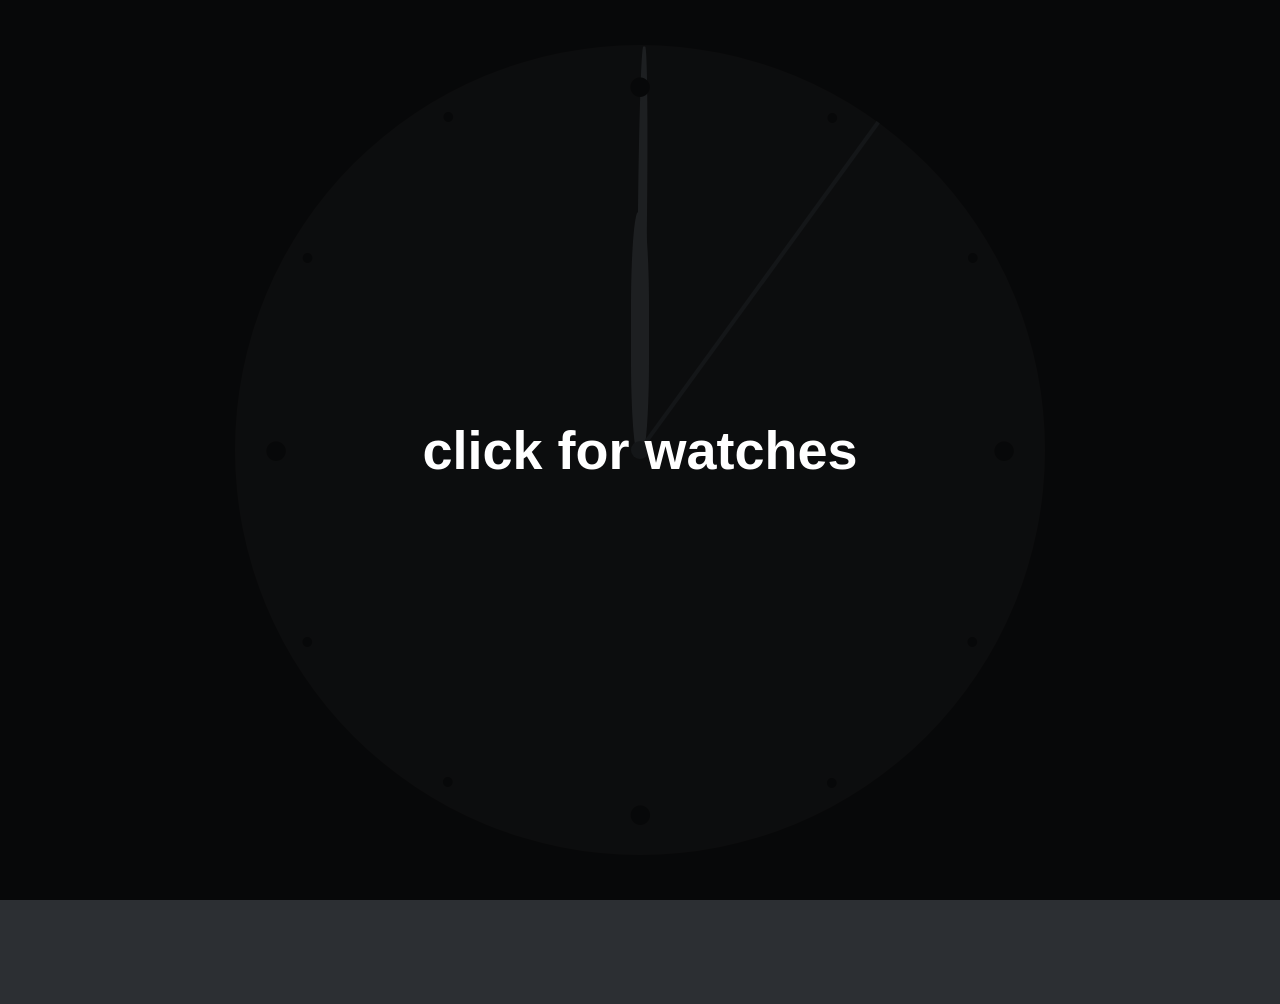
==== cl0x/index.html @ 751fa530 "Add files via upload" ====
<!DOCTYPE html>
<html lang="cs">
  <head>
    <meta charset="UTF-8">
    <meta name="viewport" content="width=device-width, initial-scale=1.0, maximum-scale=1.0, user-scalable=no">
    <title>⌚cl0x</title>
  <!-- cl0x (opensource)   -->
  <!-- web miniapp cl0x for desktop. -->
  <!-- show time and play bells. -->  
  <!-- created with help of chatgpt.  -->
  <!-- copy, modify, use... allowed. -->
  <!-- dxntlxxk.notynk. prague, 2026 -->
  <style>
      * { box-sizing: border-box; }
      body {
      margin: 0;
      background: #2c2f33;
      display: flex;
      justify-content: center;
      align-items: center;
      height: 100vh;
      color: #2c2f33;
      overflow: hidden;
      font-family: Arial;
      }
      /* START SCREEN */
      #startScreen {
      position: absolute;
      inset: 0;
      background: rgba(0,0,0,0.83);
      display: flex;
      align-items: center;
      justify-content: center;
      color: white;
      font-size: 3vmin;
      z-index: 999;
      cursor: pointer;
      }
      /* CLOCK */
      .app {
      width: 100vmin;
      height: 100vmin;
      display: flex;
      justify-content: center;
      align-items: center;
      }
      .clock {
      width: 90%;
      height: 90%;
      border-radius: 50%;
      background: #4a4d52;
      position: relative;
      }
      .clock::after {
      content: '';
      position: absolute;
      width: 2vmin;
      height: 2vmin;
      background: black;
      border-radius: 50%;
      top: 50%;
      left: 50%;
      transform: translate(-50%, -50%);
      background: #768490;;
      }
      /* DOTS */
      .number {
      position: absolute;
      width: 100%;
      height: 100%;
      text-align: center;
      transform: rotate(var(--rotation));
      }
      .number span {
      display: inline-block;
      transform: rotate(calc(-1 * var(--rotation)));
      font-size: 4vmin;
      }
      .number.major span {
      font-size: 8vmin;
      }
      /* HANDS */
      .hand {
      position: absolute;
      top: 50%;
      left: 50%;
      transform-origin: left center;
      background: black;
      }
      .hour { width: 30%; height: 2vmin; margin-top: -0.5vmin; border-radius:40%;background-color: #ADBAC7;}
      .minute { width: 50%; height: 1vmin; margin-top: -0.35vmin; border-radius:40%; background-color: #ADBAC7;}
      .second { width: 50%; height: 0.4vmin; margin-top: -0.2vmin; background-color: #768490;}
    </style>
  </head>
  <body>
    <div id="startScreen">
      <h1>click for watches</h1>
    </div>
    <div class="app">
      <div class="clock" id="clock">
        <div class="hand hour"></div>
        <div class="hand minute"></div>
        <div class="hand second"></div>
      </div>
    </div>
    <script>
      //////////////////////////////
      // CLOCK UI
      //////////////////////////////
      
      const clock = document.getElementById("clock");
      
      // ciferník
      for (let i = 1; i <= 12; i++) {
        const n = document.createElement("div");
        n.className = "number";
      
        if (i % 3 === 0) n.classList.add("major");
      
        n.style.setProperty("--rotation", i * 30 + "deg");
      
        const span = document.createElement("span");
        span.innerText = "•";
        n.appendChild(span);
      
        clock.appendChild(n);
      }
      
      function updateClock() {
        const now = new Date();
      
        const s = now.getSeconds();
        const m = now.getMinutes();
        const h = now.getHours();
      
        document.querySelector(".second").style.transform =
          `rotate(${s * 6 - 90}deg)`;
      
        document.querySelector(".minute").style.transform =
          `rotate(${m * 6 + s * 0.1 - 90}deg)`;
      
        document.querySelector(".hour").style.transform =
          `rotate(${h * 30 + m * 0.5 - 90}deg)`;
      }
      
      setInterval(updateClock, 1000);
      updateClock();
      
      //////////////////////////////
      // AUDIO ENGINE (DAW STYLE)
      //////////////////////////////
      
      const audioCtx = new (window.AudioContext || window.webkitAudioContext)();
      const buffers = {};
      let unlocked = false;
      
      async function warmup() {
        const b = audioCtx.createBuffer(1,1,22050);
        const s = audioCtx.createBufferSource();
        s.buffer = b;
        s.connect(audioCtx.destination);
        s.start();
      }
      
      async function unlockAudio() {
        if (unlocked) return;
      
        await audioCtx.resume();
        await warmup();
      
        unlocked = true;
        document.getElementById("startScreen").style.display = "none";
      
        startScheduler();
      }
      
      document.addEventListener("pointerdown", unlockAudio);
      document.addEventListener("keydown", unlockAudio);
      
      async function loadSound(file) {
        const r = await fetch(file);
        const a = await r.arrayBuffer();
        buffers[file] = await audioCtx.decodeAudioData(a);
      }
      
      function preload(files) {
        files.forEach(loadSound);
      }
      
      function play(file, offset = 0) {
        const buf = buffers[file];
        if (!buf) return;
      
        const src = audioCtx.createBufferSource();
        src.buffer = buf;
        src.connect(audioCtx.destination);
      
        src.start(audioCtx.currentTime + offset);
      }
      
      //////////////////////////////
      // SCHEDULE
      //////////////////////////////
      
      let schedule = [];
      
      function toMin(t){
        const [h,m] = t.split(":").map(Number);
        return h*60+m;
      }
      
      fetch("schedule.txt")
        .then(r=>r.text())
        .then(t=>{
      
          const lines = t.split("\n").filter(Boolean);
      
          schedule = lines.map(l=>{
            const [time, sounds] = l.split(";");
      
            return {
              t: toMin(time),
              sounds: sounds.split(",").map(s=>{
                const [f,d] = s.split("|");
                return { file:f.trim(), delay:+d };
              })
            };
          });
      
          const all=[];
          schedule.forEach(e=>{
            e.sounds.forEach(s=>{
              if(!all.includes(s.file)) all.push(s.file);
            });
          });
      
          preload(all);
        });
      
      //////////////////////////////
      // DAW SCHEDULER
      //////////////////////////////
      
      let fired = -1;
      
      function startScheduler(){
      
        setInterval(()=>{
      
          const now = new Date();
      
          if(now.getSeconds() !== 0) return;
      
          const min = now.getHours()*60 + now.getMinutes();
      
          if(min === fired) return;
          fired = min;
      
          schedule.forEach(e=>{
            if(e.t === min){
              e.sounds.forEach(s=>{
                play(s.file, s.delay/1000);
              });
            }
          });
      
        }, 1000);
      }
      
    </script>
  </body>
</html>
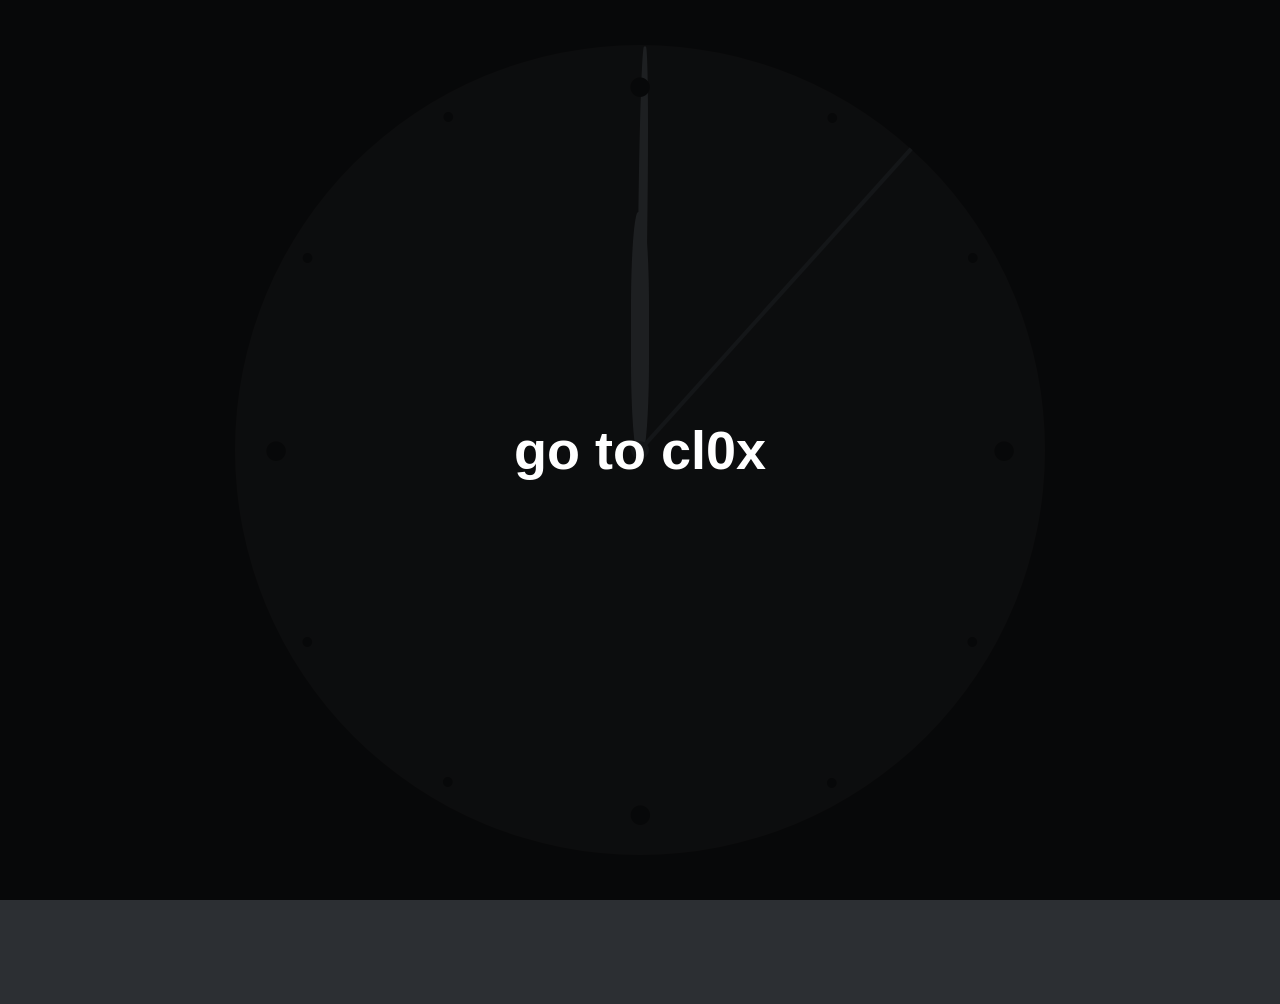
==== commit 393d9593: "Change heading text from 'click for watches' to 'go to cl0x'" ====
--- a/cl0x/index.html
+++ b/cl0x/index.html
@@ -94,7 +94,7 @@
   </head>
   <body>
     <div id="startScreen">
-      <h1>click for watches</h1>
+      <h1>go to cl0x</h1>
     </div>
     <div class="app">
       <div class="clock" id="clock">
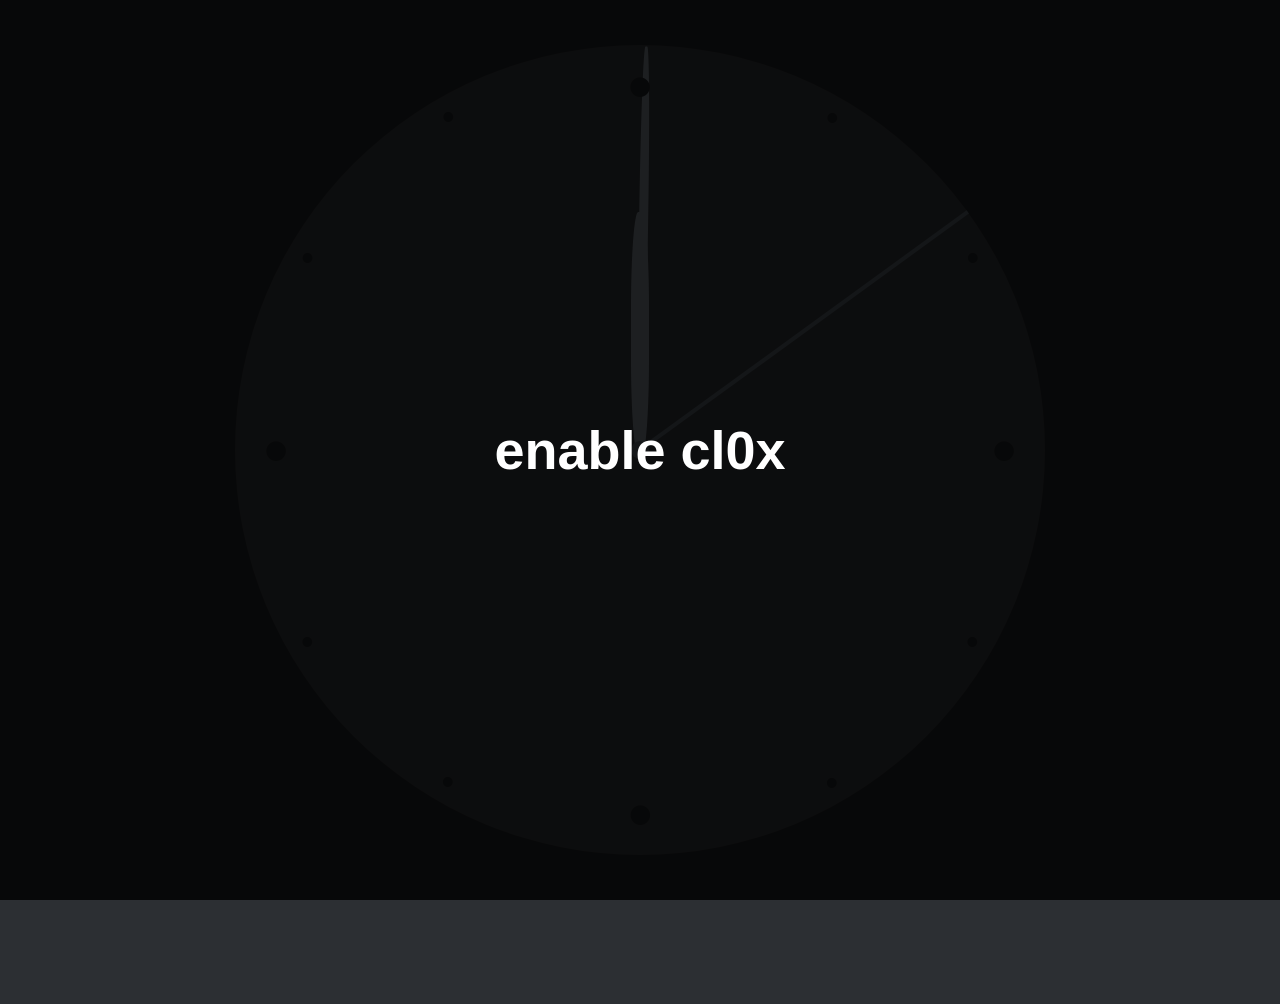
==== commit fb8e709c: "Update index.html" ====
--- a/cl0x/index.html
+++ b/cl0x/index.html
@@ -94,7 +94,7 @@
   </head>
   <body>
     <div id="startScreen">
-      <h1>go to cl0x</h1>
+      <h1>enable cl0x</h1>
     </div>
     <div class="app">
       <div class="clock" id="clock">
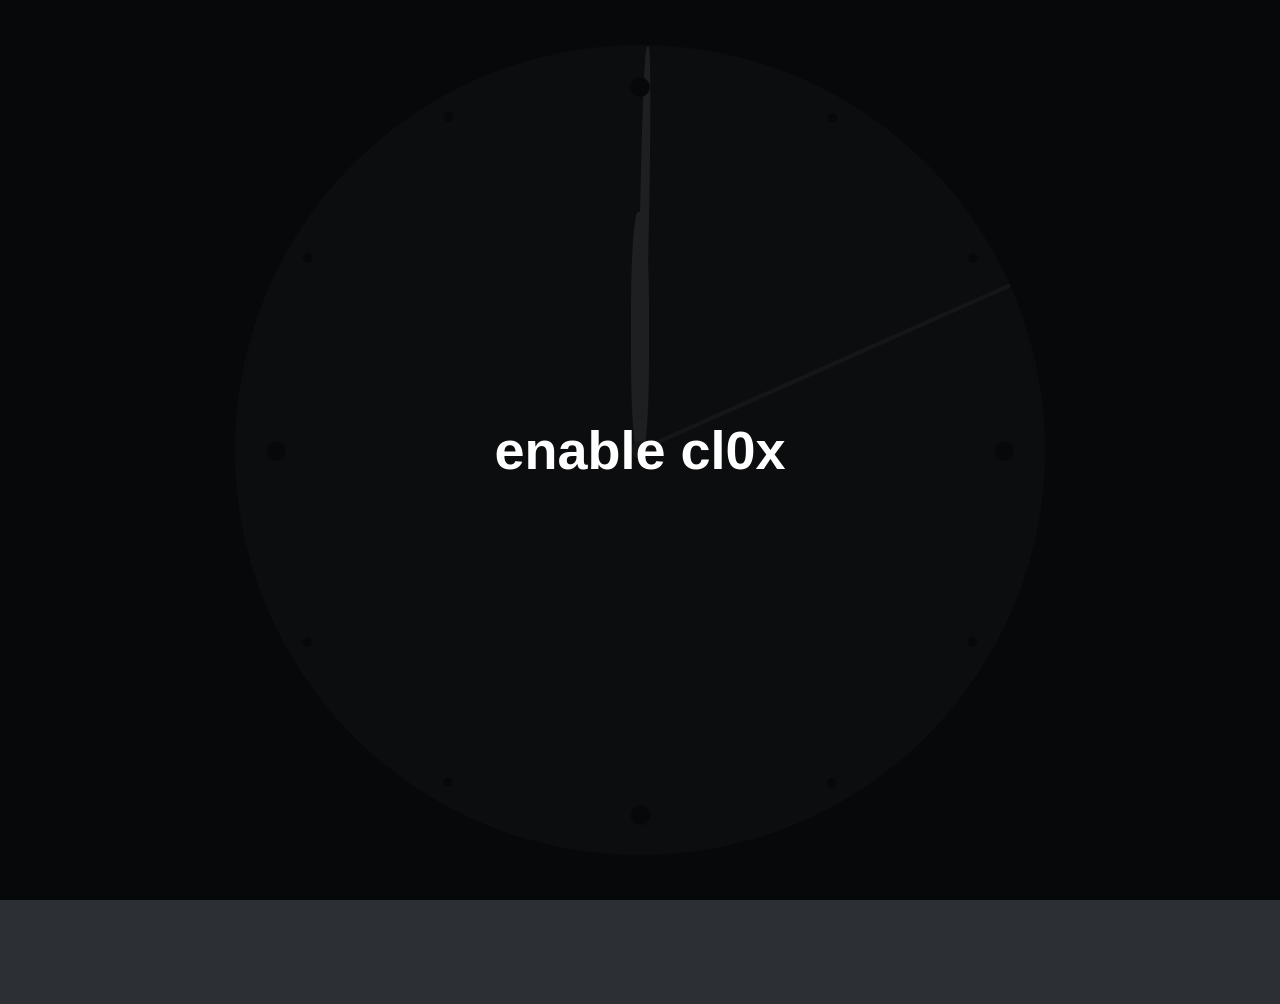
==== commit 69e224d7: "Update index.html" ====
--- a/cl0x/index.html
+++ b/cl0x/index.html
@@ -4,7 +4,7 @@
     <meta charset="UTF-8">
     <meta name="viewport" content="width=device-width, initial-scale=1.0, maximum-scale=1.0, user-scalable=no">
     <title>⌚cl0x</title>
-  <!-- cl0x (opensource)   -->
+  <!-- cl0x -->
   <!-- web miniapp cl0x for desktop. -->
   <!-- show time and play bells. -->  
   <!-- created with help of chatgpt.  -->
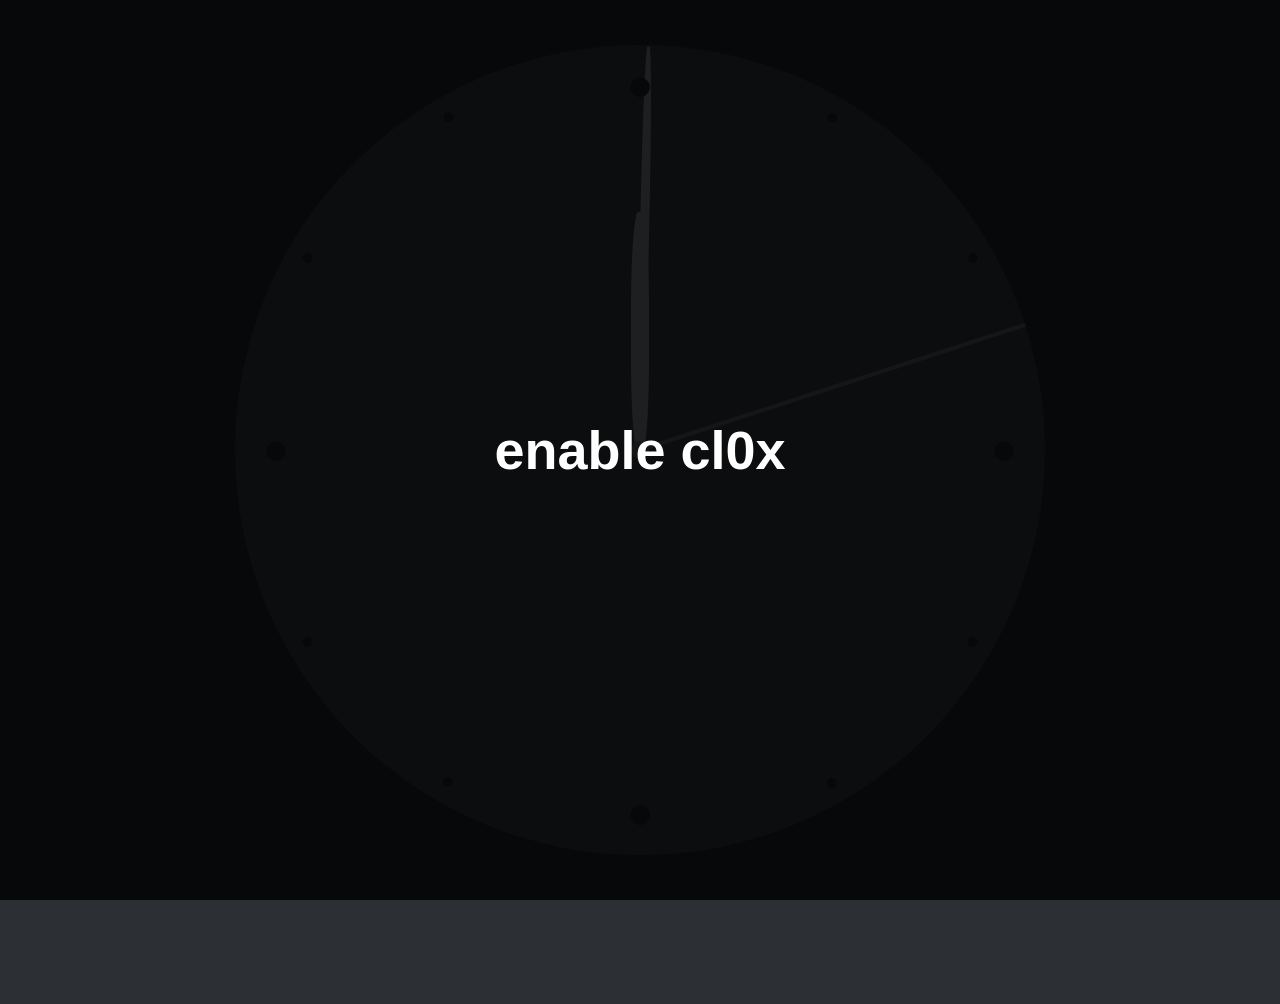
==== commit 78e7e171: "Update index.html" ====
--- a/cl0x/index.html
+++ b/cl0x/index.html
@@ -11,6 +11,11 @@
   <!-- copy, modify, use... allowed. -->
   <!-- dxntlxxk.notynk. prague, 2026 -->
   <style>
+    html,
+body {
+ overscroll-behavior: none;
+ height: 100%;
+}
       * { box-sizing: border-box; }
       body {
       margin: 0;
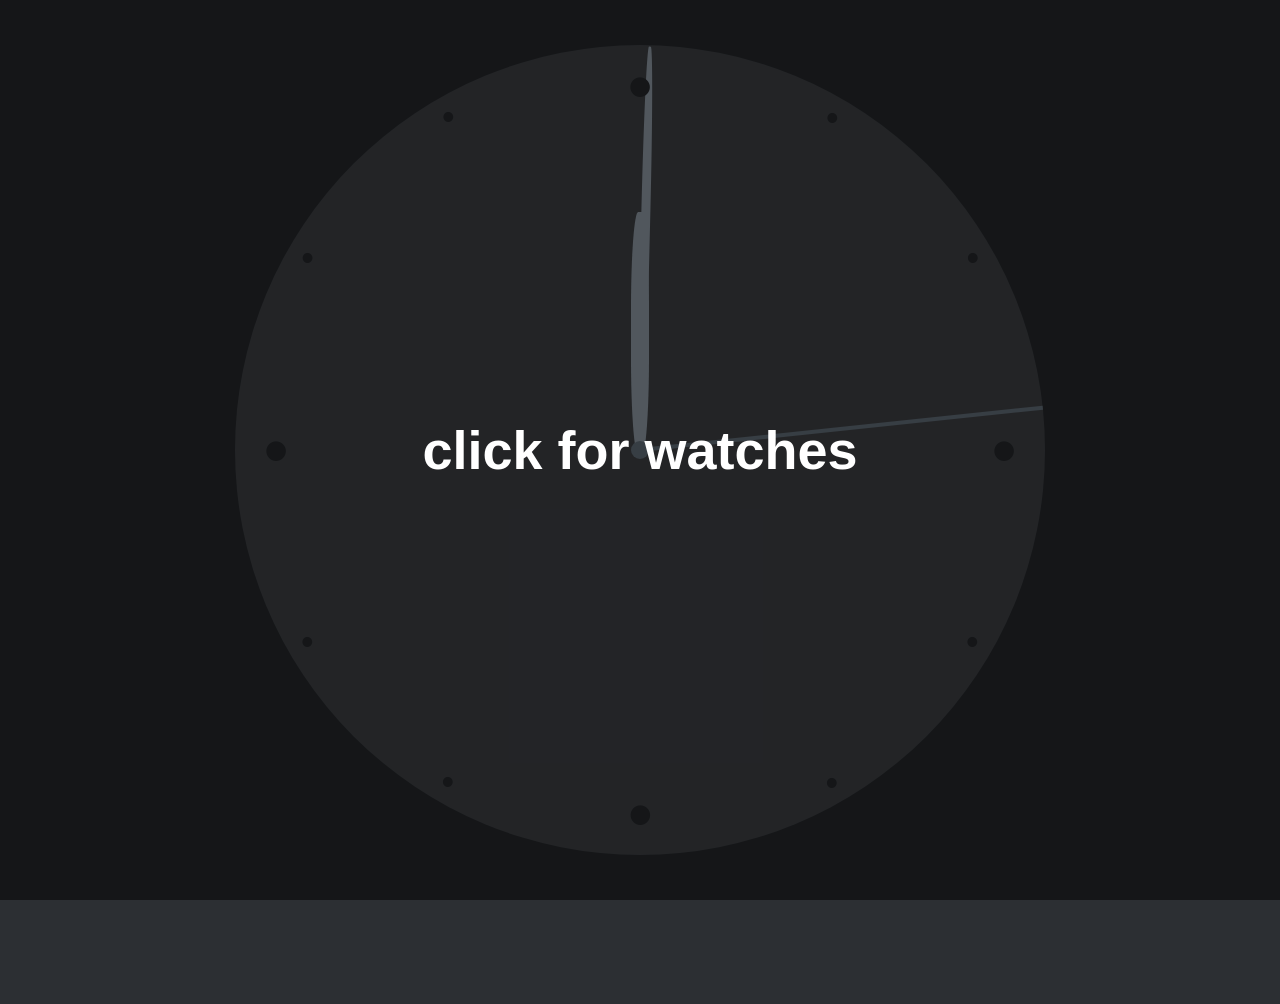
==== commit a09a89f5: "Implement volume control and update UI Added volume control functionality and updated UI elements." ====
--- a/cl0x/index.html
+++ b/cl0x/index.html
@@ -2,9 +2,9 @@
 <html lang="cs">
   <head>
     <meta charset="UTF-8">
-    <meta name="viewport" content="width=device-width, initial-scale=1.0, maximum-scale=1.0, user-scalable=no">
+<meta name="viewport" content="width=device-width, initial-scale=1.0, maximum-scale=1.0, user-scalable=no">
     <title>⌚cl0x</title>
-  <!-- cl0x -->
+  <!-- cl0x (opensource)   -->
   <!-- web miniapp cl0x for desktop. -->
   <!-- show time and play bells. -->  
   <!-- created with help of chatgpt.  -->
@@ -13,8 +13,14 @@
   <style>
     html,
 body {
- overscroll-behavior: none;
- height: 100%;
+     overscroll-behavior: none;
+     touch-action: manipulation;
+     width: 100%;
+     height: 100%;
+    margin: 0;
+    padding: 0;
+    overflow: hidden;
+    position: fixed;
 }
       * { box-sizing: border-box; }
       body {
@@ -32,7 +38,7 @@
       #startScreen {
       position: absolute;
       inset: 0;
-      background: rgba(0,0,0,0.83);
+      background: rgba(0,0,0,0.53);
       display: flex;
       align-items: center;
       justify-content: center;
@@ -95,12 +101,30 @@
       .hour { width: 30%; height: 2vmin; margin-top: -0.5vmin; border-radius:40%;background-color: #ADBAC7;}
       .minute { width: 50%; height: 1vmin; margin-top: -0.35vmin; border-radius:40%; background-color: #ADBAC7;}
       .second { width: 50%; height: 0.4vmin; margin-top: -0.2vmin; background-color: #768490;}
+      
+#volumeDisplay {
+  position: fixed;
+  top: 50%;
+  left: 50%;
+  transform: translate(-50%, -50%);
+  
+  z-index: 9999;     
+  
+  color: white;
+  font-size: 5vmin;
+  opacity: 0;
+  transition: opacity 0.2s;
+  pointer-events: none;
+  text-shadow: 0px 0px 10px rgba(0, 0, 0)
+}
     </style>
   </head>
   <body>
     <div id="startScreen">
-      <h1>enable cl0x</h1>
+      <h1>click for watches</h1>
     </div>
+    
+<div id="volumeDisplay">vol:0.5</div>
     <div class="app">
       <div class="clock" id="clock">
         <div class="hand hour"></div>
@@ -159,6 +183,10 @@
       const buffers = {};
       let unlocked = false;
       
+let masterVolume = 0.5;
+const volumeDisplay = document.getElementById("volumeDisplay");
+let volumeTimeout;
+
       async function warmup() {
         const b = audioCtx.createBuffer(1,1,22050);
         const s = audioCtx.createBufferSource();
@@ -192,16 +220,56 @@
         files.forEach(loadSound);
       }
       
-      function play(file, offset = 0) {
-        const buf = buffers[file];
-        if (!buf) return;
-      
-        const src = audioCtx.createBufferSource();
-        src.buffer = buf;
-        src.connect(audioCtx.destination);
-      
-        src.start(audioCtx.currentTime + offset);
-      }
+
+function play(file, offset = 0, volume = 1) {
+  const buf = buffers[file];
+  if (!buf) return;
+
+  const src = audioCtx.createBufferSource();
+  src.buffer = buf;
+
+  const gainNode = audioCtx.createGain();
+  gainNode.gain.value = masterVolume * volume;
+
+  src.connect(gainNode);
+  gainNode.connect(audioCtx.destination);
+
+  src.start(audioCtx.currentTime + offset);
+}
+
+
+function changeVolume(delta) {
+  masterVolume = Math.min(1, Math.max(0, masterVolume + delta));
+
+  // zaokrouhlení na 0.1
+  masterVolume = Math.round(masterVolume * 10) / 10;
+
+  // UI text
+  volumeDisplay.innerText = "vol:" + masterVolume.toFixed(1);
+  volumeDisplay.style.opacity = 1;
+
+  clearTimeout(volumeTimeout);
+  volumeTimeout = setTimeout(() => {
+    volumeDisplay.style.opacity = 0;
+  }, 1000);
+
+  // test zvuk (vezme první dostupný)
+  const firstSound = Object.keys(buffers)[0];
+  if (firstSound) {
+    play(firstSound, 0);
+  }
+}
+
+clock.addEventListener("click", (e) => {
+  const rect = clock.getBoundingClientRect();
+  const x = e.clientX - rect.left;
+
+  if (x < rect.width / 2) {
+    changeVolume(-0.1); // levá strana ↓
+  } else {
+    changeVolume(0.1); // pravá strana ↑
+  }
+});
       
       //////////////////////////////
       // SCHEDULE
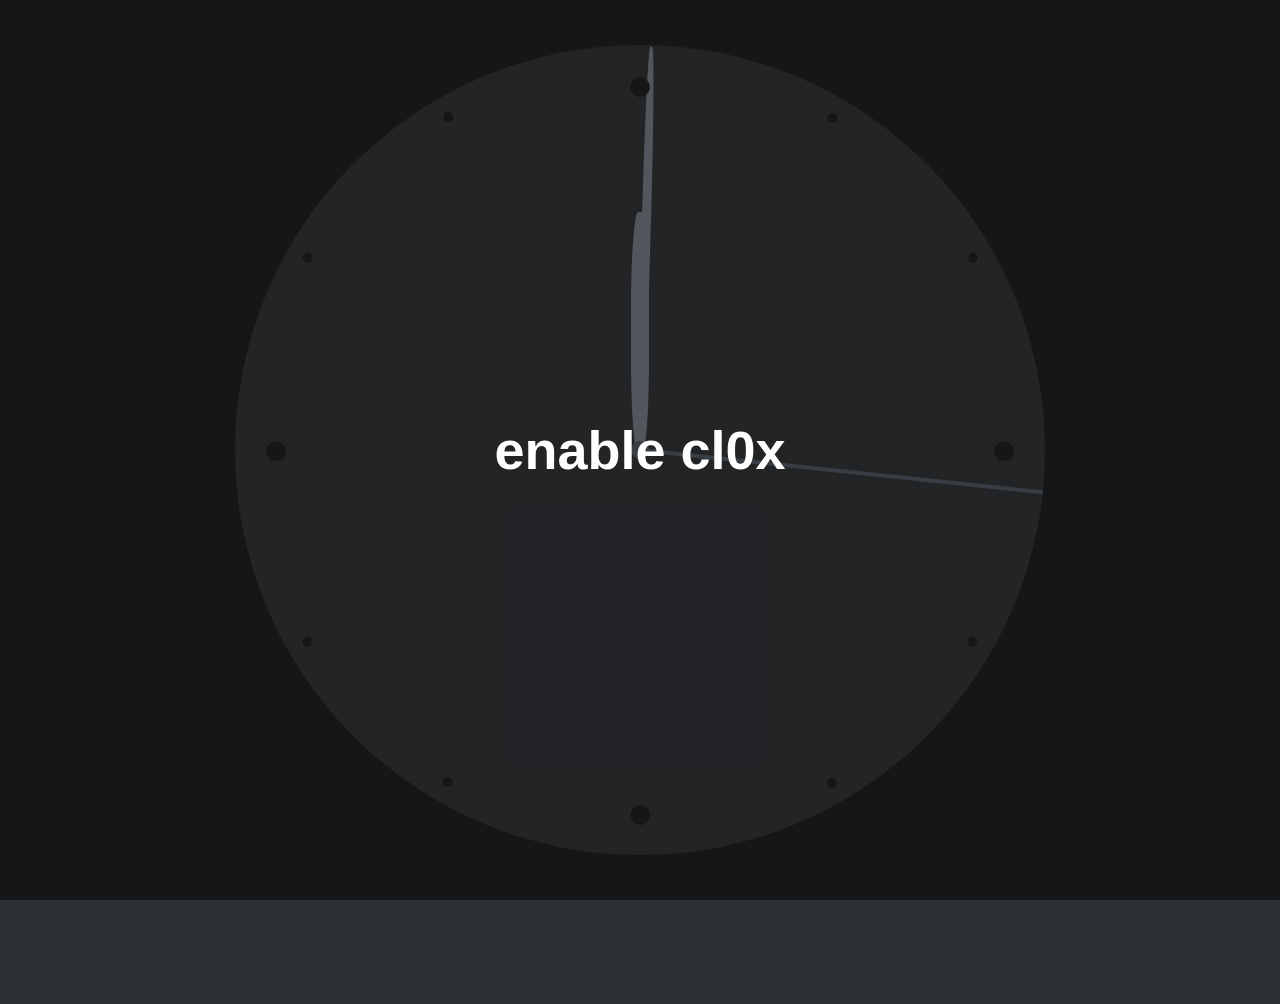
==== commit 52950cac: "Change heading text from 'click for watches' to 'enable cl0x'" ====
--- a/cl0x/index.html
+++ b/cl0x/index.html
@@ -121,7 +121,7 @@
   </head>
   <body>
     <div id="startScreen">
-      <h1>click for watches</h1>
+      <h1>enable cl0x</h1>
     </div>
     
 <div id="volumeDisplay">vol:0.5</div>
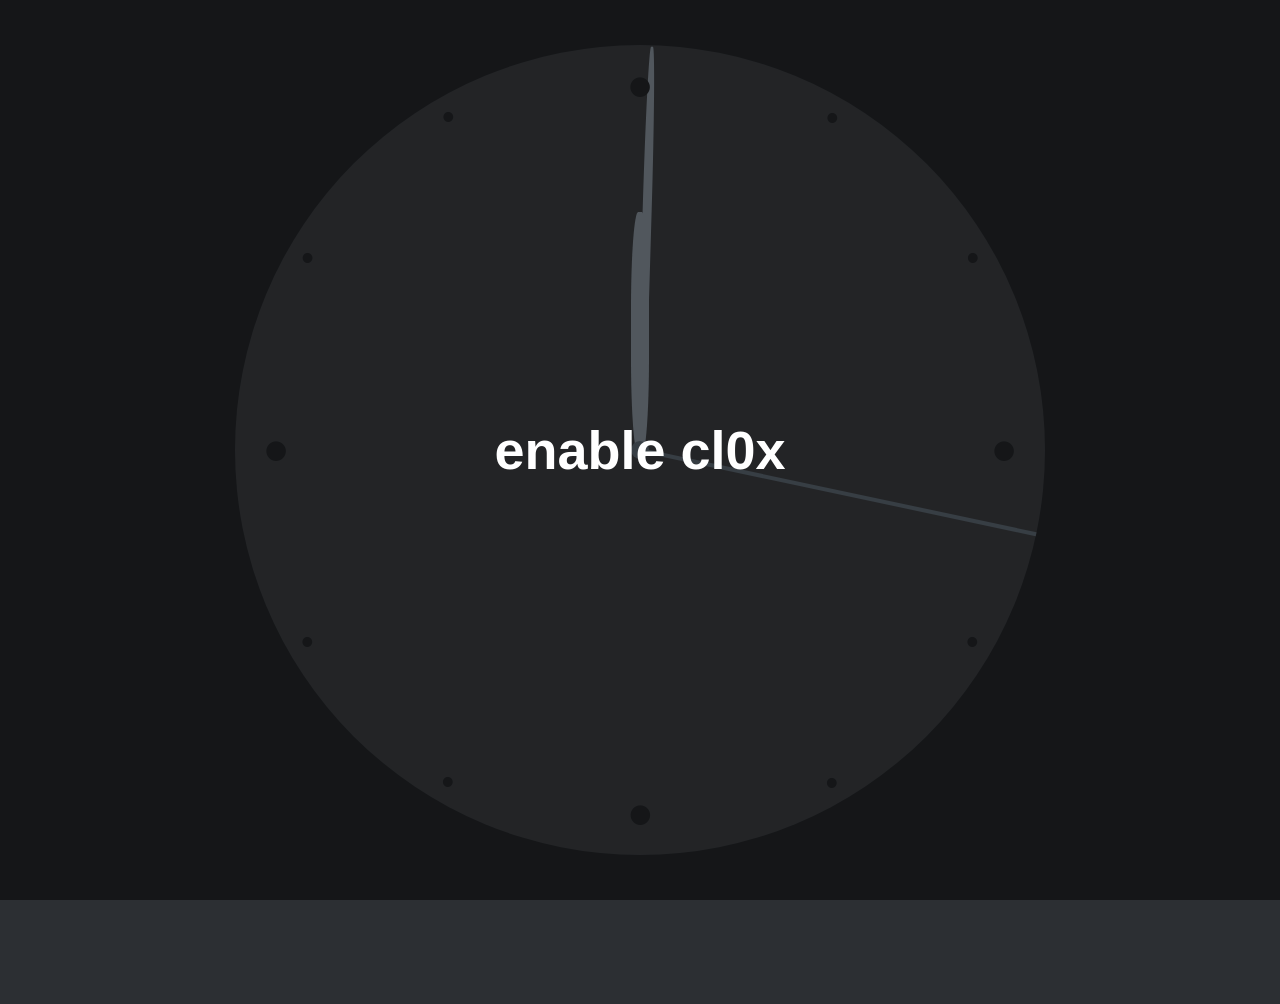
==== commit db94649b: "Clean up index.html by removing comments Removed commented sections for clock UI, audio engine, and " ====
--- a/cl0x/index.html
+++ b/cl0x/index.html
@@ -133,13 +133,8 @@
       </div>
     </div>
     <script>
-      //////////////////////////////
-      // CLOCK UI
-      //////////////////////////////
-      
-      const clock = document.getElementById("clock");
-      
-      // ciferník
+    const clock = document.getElementById("clock");
+
       for (let i = 1; i <= 12; i++) {
         const n = document.createElement("div");
         n.className = "number";
@@ -174,10 +169,7 @@
       
       setInterval(updateClock, 1000);
       updateClock();
-      
-      //////////////////////////////
-      // AUDIO ENGINE (DAW STYLE)
-      //////////////////////////////
+
       
       const audioCtx = new (window.AudioContext || window.webkitAudioContext)();
       const buffers = {};
@@ -241,10 +233,8 @@
 function changeVolume(delta) {
   masterVolume = Math.min(1, Math.max(0, masterVolume + delta));
 
-  // zaokrouhlení na 0.1
   masterVolume = Math.round(masterVolume * 10) / 10;
 
-  // UI text
   volumeDisplay.innerText = "vol:" + masterVolume.toFixed(1);
   volumeDisplay.style.opacity = 1;
 
@@ -253,7 +243,6 @@
     volumeDisplay.style.opacity = 0;
   }, 1000);
 
-  // test zvuk (vezme první dostupný)
   const firstSound = Object.keys(buffers)[0];
   if (firstSound) {
     play(firstSound, 0);
@@ -265,15 +254,11 @@
   const x = e.clientX - rect.left;
 
   if (x < rect.width / 2) {
-    changeVolume(-0.1); // levá strana ↓
+    changeVolume(-0.1); 
   } else {
-    changeVolume(0.1); // pravá strana ↑
+    changeVolume(0.1); 
   }
 });
-      
-      //////////////////////////////
-      // SCHEDULE
-      //////////////////////////////
       
       let schedule = [];
       
@@ -310,10 +295,6 @@
           preload(all);
         });
       
-      //////////////////////////////
-      // DAW SCHEDULER
-      //////////////////////////////
-      
       let fired = -1;
       
       function startScheduler(){
